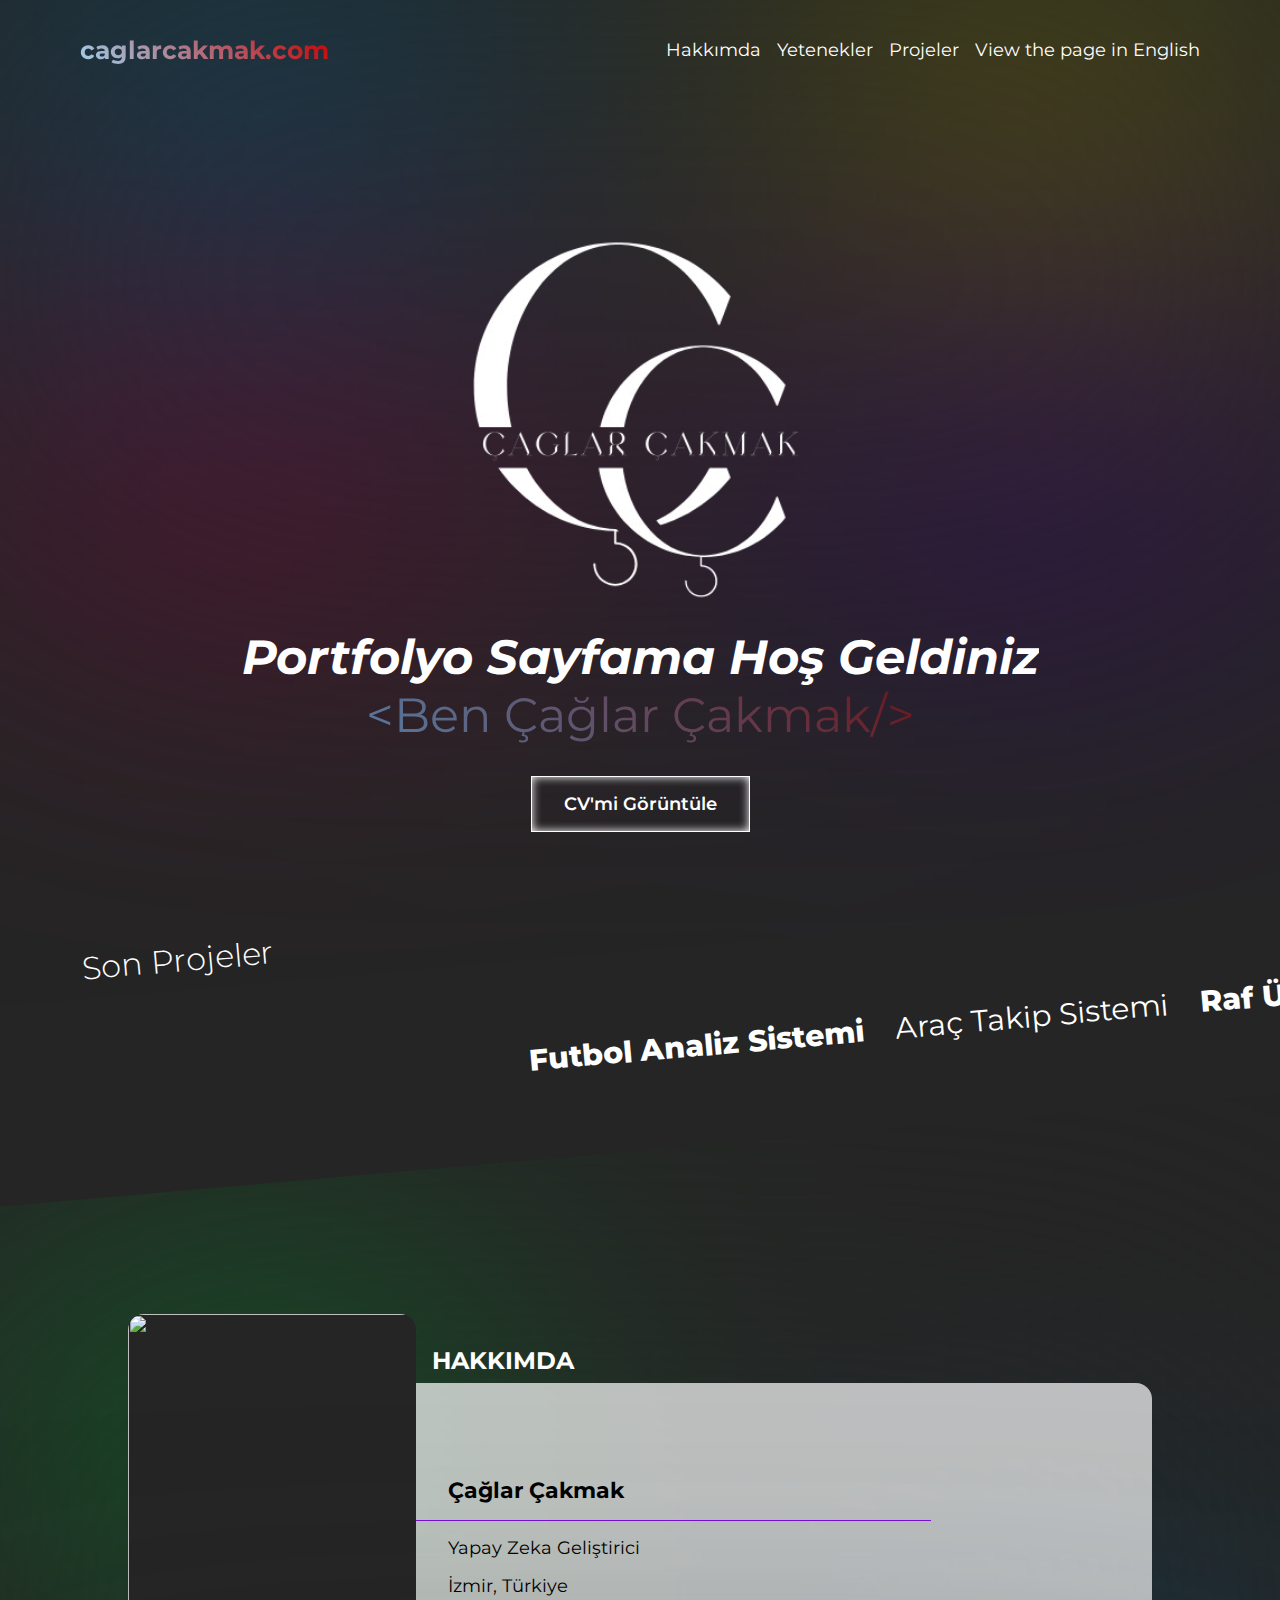
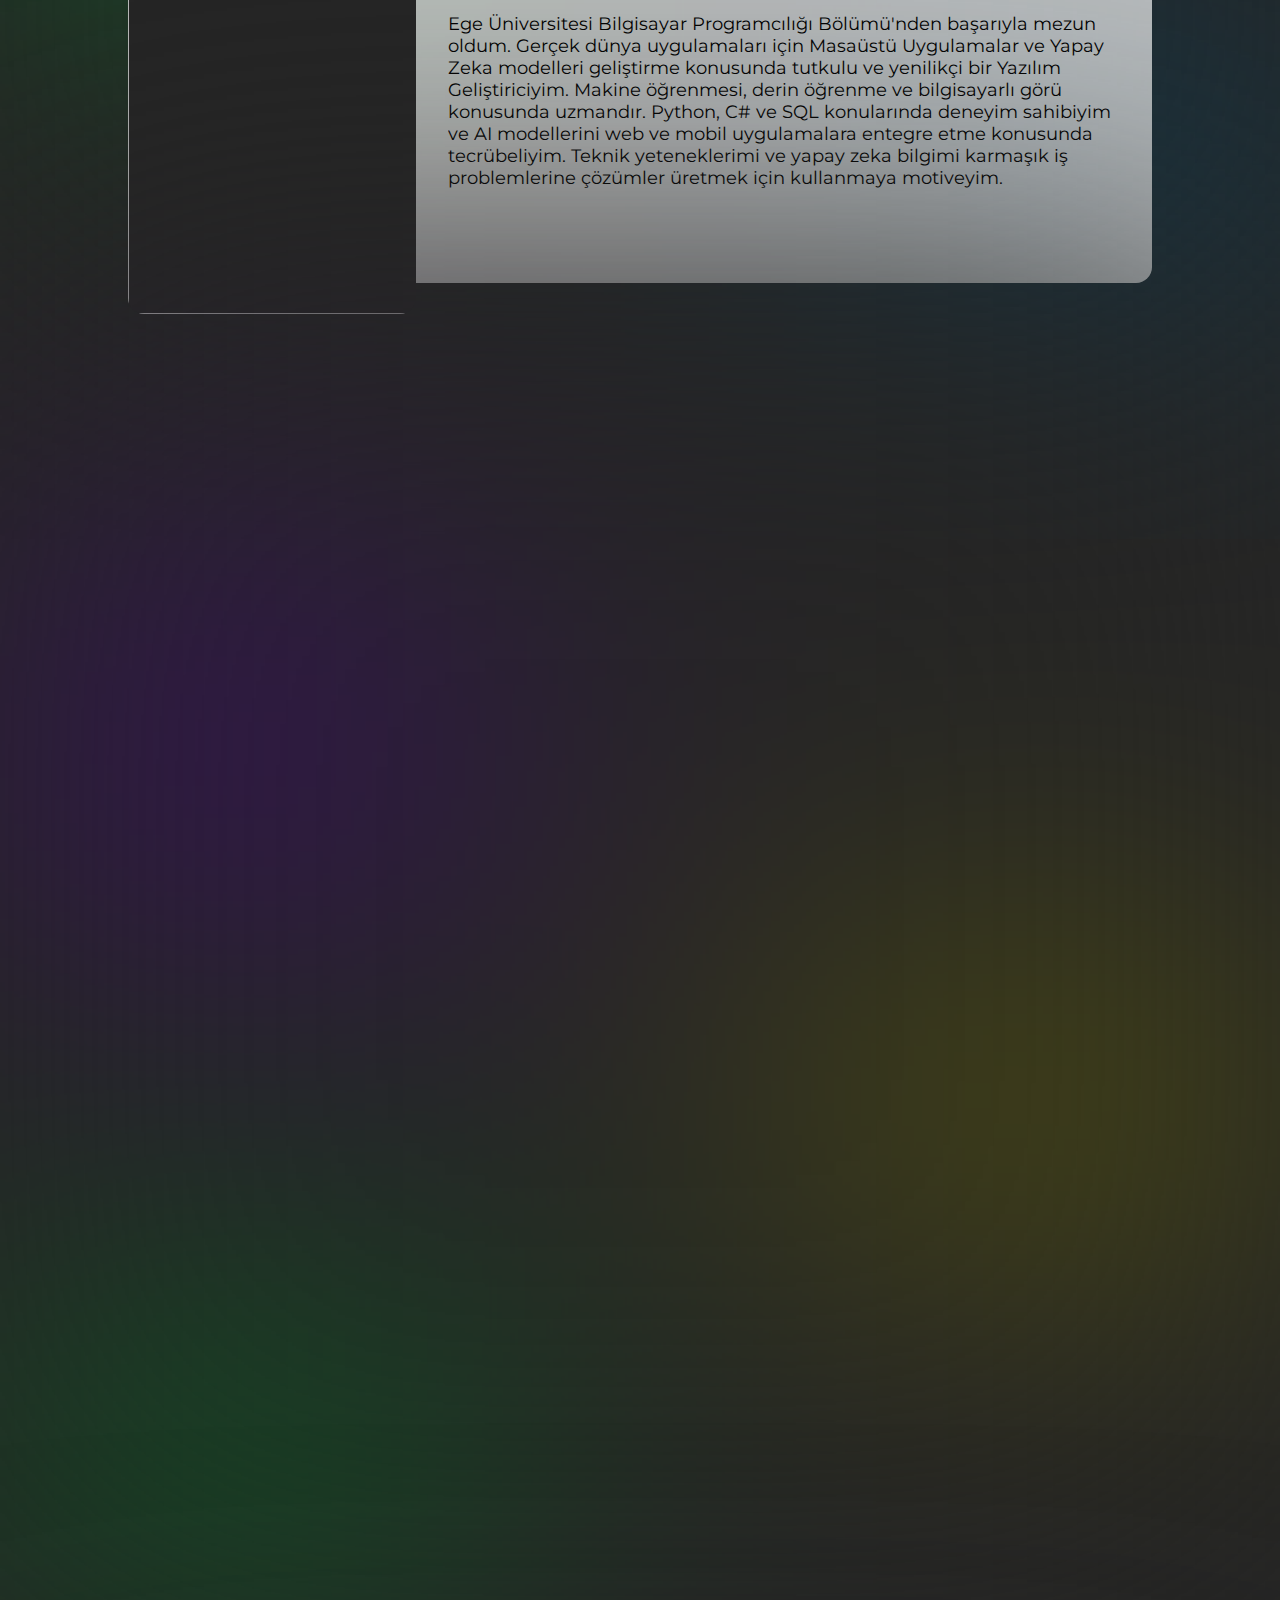
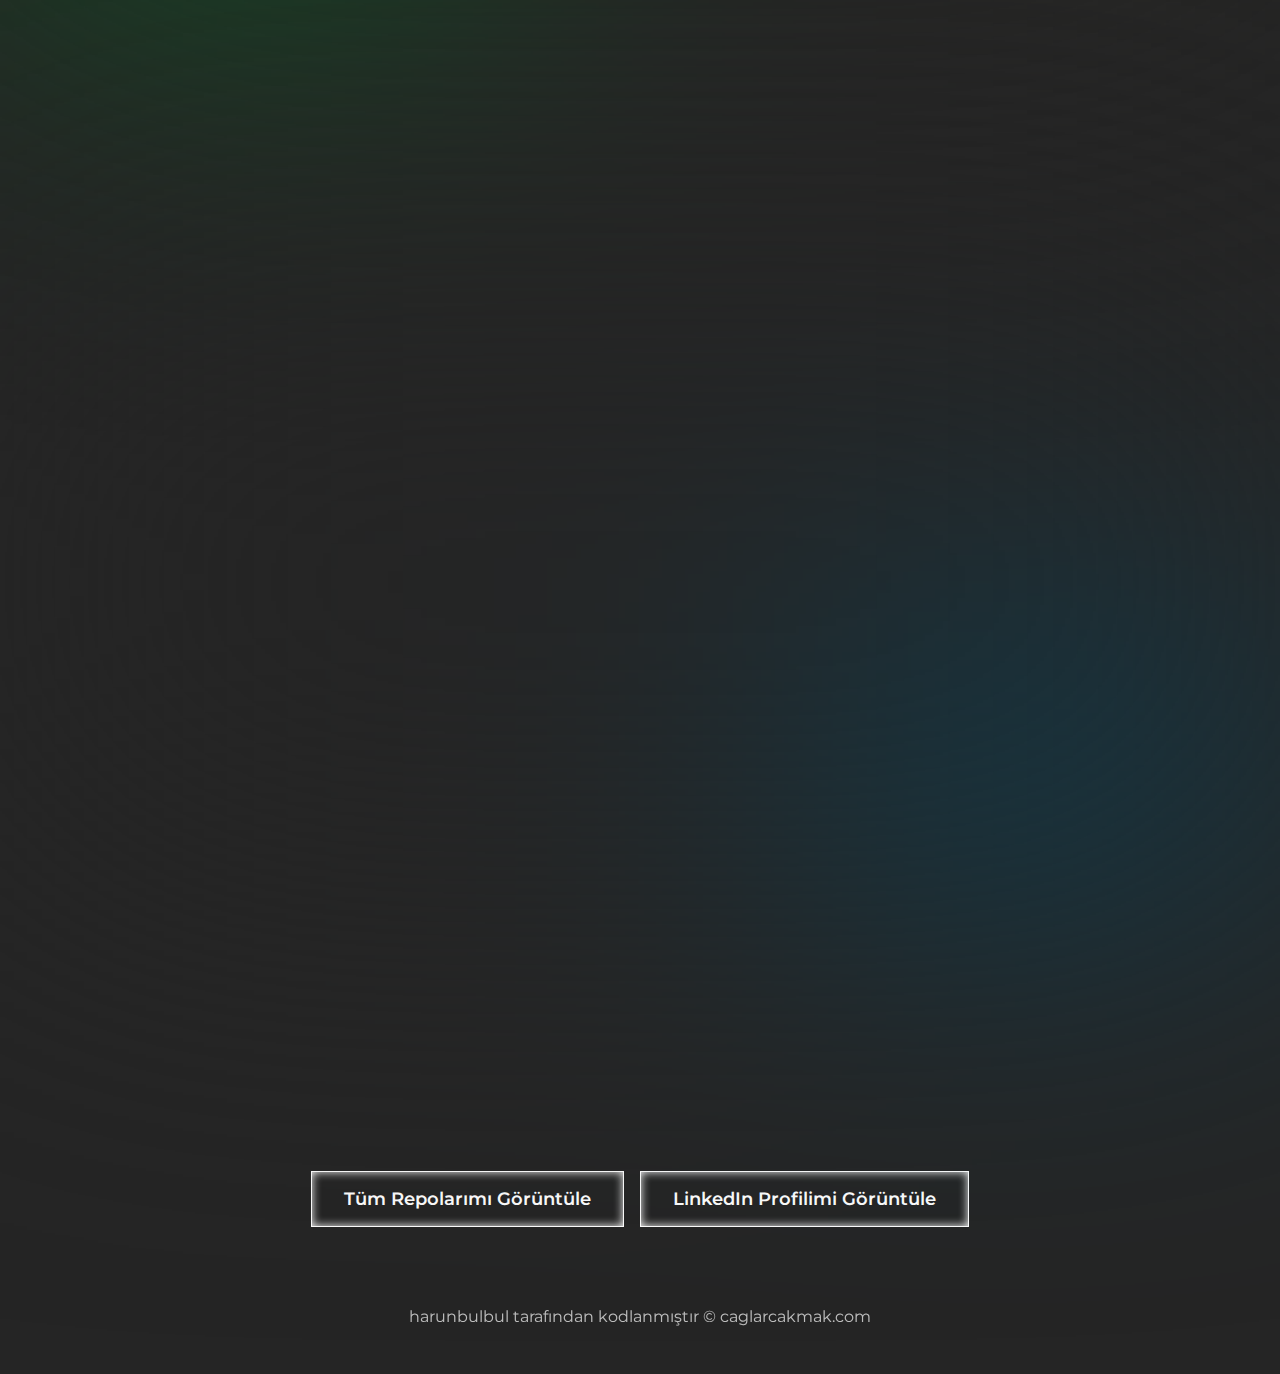
==== indexTR.html @ b1b9711a "pırt" ====
<!DOCTYPE html>
<html lang="tr">

<head>
    <meta charset="UTF-8">
    <meta name="viewport" content="width=device-width, initial-scale=1.0">
    <title>Çağlar Çakmak</title>
    <link rel="stylesheet" href="style1.css">
    <script src="https://kit.fontawesome.com/55d7e7143f.js" crossorigin="anonymous"></script>
    <link rel="shortcut icon" type="image/x-icon" href="img/logom.ico" />
</head>

<body>
    <div class="scrollTop" id="scroll">
        <a href="#"><i class="fa-solid fa-arrow-up"></i></a>
    </div>
    <section class="heroSection">
        <div class="back">
            <span style="background-color: #025778;"></span>
            <span style="background-color: #6f6e00;"></span>
            <span style="background-color: #78033a;"></span>
            <span style="background-color: #38026a;"></span>
        </div>
        <nav>
            <div class="brandContainer">
                <b class="brand">caglarcakmak.com</b>
            </div>
            <ul>
                <li><a href="#about">Hakkımda</a></li>
                <li><a href="#skills">Yetenekler</a></li>
                <li><a href="#projects">Projeler</a></li>
                <li><a href="/index.html">View the page in English</a></li>

            </ul>
        </nav>
        <img src="img/logom.png" style="position: relative; z-index: 4; top: 50px; pointer-events: none; background: none; width: 560px; filter: invert(100%);">
        <div class="brandArea">
            <h1>Portfolyo Sayfama Hoş Geldiniz</h1>
            <p>&#60;Ben Çağlar Çakmak/&#62;</p>
            <button><a href="/img/caglarcakmakCV.pdf" target="_blank">CV'mi Görüntüle</a></button>
        </div>
    </section>
    <h1 class="lastProjects">Son Projeler</h1>
    <div class="projectList">
        <a href="#projects" target="_blank">Futbol Analiz Sistemi</a>
        <a href="#projects" target="_blank">Araç Takip Sistemi</a>
        <a href="https://github.com/Caglarcakmak0/Internship_R-D_project_with_Yolo" target="_blank">Raf Ürün Tespiti</a>
    </div>

    <section class="aboutSection" id="about">
        <div class="aboutBack">
            <span style="background-color: #038128;"></span>
            <span style="background-color: #252525;"></span>
            <span style="background-color: #252525;"></span>
            <span style="background-color: #024f74;"></span>
        </div>
        <div class="aboutArea">
            <img src=img/IMG_5055.png alt="">
            <div class="Column">
                <h2>HAKKIMDA</h2>
                <div class="areaMain">
                    <h2>Çağlar Çakmak</h2>
                    <span></span>
                    <p><i class="fa-solid fa-briefcase"></i> Yapay Zeka Geliştirici</p>
                    <p><i class="fa-solid fa-location-dot"></i> İzmir, Türkiye</p>
                    <p>Ege Üniversitesi Bilgisayar Programcılığı Bölümü'nden başarıyla mezun oldum. Gerçek dünya uygulamaları için Masaüstü Uygulamalar ve Yapay Zeka modelleri geliştirme konusunda tutkulu ve yenilikçi bir Yazılım Geliştiriciyim. Makine öğrenmesi, derin öğrenme ve bilgisayarlı görü konusunda uzmandır. Python, C# ve SQL konularında deneyim sahibiyim ve AI modellerini web ve mobil uygulamalara entegre etme konusunda tecrübeliyim. Teknik yeteneklerimi ve yapay zeka bilgimi karmaşık iş problemlerine çözümler üretmek için kullanmaya motiveyim.</p>
                </div>
            </div>
        </div>
    </section>
    <section class="skills" id="skills">
        <div class="aboutBack">
            <span style="background-color: #252525;"></span>
            <span style="background-color: #252525;"></span>
            <span style="background-color: #42047b;"></span>
            <span style="background-color: #252525;"></span>
            <span style="background-color: #252525;"></span>
            <span style="background-color: #6a6804;"></span>
            <span style="background-color: #036d23;"></span>
        </div>
        <h1 id="skillbg" class="skillbg">SKILLS</h1>
        <div class="skills-container">
            <div class="skillArea" id="skill-3">
                <div class="skill">
                    <img src="img/python.png">
                    <h3>Python</h3>
                </div>

                <div class="skill">
                    <img src="img/tensorflow.png">
                    <h3>Tensorflow</h3>
                </div>

                <div class="skill">
                    <img src="img/pytorch.png">
                    <h3>Pytorch</h3>
                </div>
                <div class="skill">
                    <img src="img/numpy.svg">
                    <h3>Numpy</h3>
                </div>
                <div class="skill">
                    <img src="img/pandas.png">
                    <h3>Pandas</h3>
                </div>
                <div class="skill">
                    <img src="img/opencv.svg">
                    <h3>OpenCV</h3>
                </div>
                <div class="skill">
                    <img src="img/scikitlearn.svg">
                    <h3>Scikit-Learn</h3>
                </div>
            </div>

            <div class="skillArea" id="skill-1">
                <div class="skill">
                    <img src="img/csharp.png">
                    <h3>C#</h3>
                </div>
                <div class="skill">
                    <img src="img/mysql.png">
                    <h3>MySQL</h3>
                </div>
                <div class="skill">
                    <img src="img/mssql.png">
                    <h3>MSSQL</h3>
                </div>
            </div>

            <div class="skillArea" id="skill-3">
                <div class="skill">
                    <img src="img/windows.png">
                    <h3>Windows</h3>
                </div>
                <div class="skill">
                    <img src="img/apple.png">
                    <h3>MacOS</h3>
                </div>
                <div class="skill">
                    <img src="img/net.png">
                    <h3>.NET</h3>
                </div>
            </div>
            <div class="skillArea" id="skill-5">
                <div class="skill">
                    <img src="img/git.png">
                    <h3>Git</h3>
                </div>
                <div class="skill">
                    <img src="img/github.png">
                    <h3>Github</h3>
                </div>
                <div class="skill">
                    <img src="img/docker.png">
                    <h3>Docker</h3>
                </div>
                <div class="skill">
                    <img src="img/vscode.png">
                    <h3>VSCode</h3>
                </div>
                <div class="skill">
                    <img src="img/vs.png">
                    <h3>Visual Studio</h3>
                </div>
                <div class="skill">
                    <img src="img/figma.png">
                    <h3>Figma</h3>
                </div>
                <div class="skill">
                    <img src="img/ps.png">
                    <h3>Photoshop</h3>
                </div>
                <div class="skill">
                    <img src="img/illustrator.png">
                    <h3>Illustrator</h3>
                </div>
            </div>
        </div>
    </section>
    <section class="projects" id="projects">
        <div class="aboutBack">
            <span style="background-color: #252525;"></span>
            <span style="background-color: #252525;"></span>
            <span style="background-color: #252525;"></span>
            <span style="background-color: #024a67;"></span>
        </div>
        <h1 id="woa">Eserlerim</h1>
        <div class="projectCards">
            <div class="projectCard">
                <img src="img/merc.png">
                <div class="content">
                    <div class="contentMain">
                        <h2>Araç Takip Sistemi</h2>
                        <p><i class="fa-solid fa-code"></i> Python, YOLO</p>
                        <p class="contentP">Mercedes-Benz Yetkili Servisi için bir sistem geliştiriyorum. Sistem, 30'dan fazla kamera kullanarak gerçek zamanlı olarak araç plaka ve özelliklerini tespit etmek için tasarlandı. Sistem, görüntü işleme için YOLO algoritmasını, plaka tanıma için CRNN mimarisini ve veri yönetimini kullanacak ve ilgili departmanların hızlı erişim sağlaması için kullanıcı dostu bir arayüz sunacak. Bu sistemin amacı, operasyonel verimliliği arttırmak ve araç takibini optimize etmektir.</p>
                    </div>
                    <a href="#">Yakında...</a>
                </div>
            </div>

            <div class="projectCard">
                <img src="img/pic.png">
                <div class="content">
                    <div class="contentMain">
                        <h2>Futbol Analiz Sistemi</h2>
                        <p><i class="fa-solid fa-code"></i> Python, YOLO, Supervision</p>
                        <p class="contentP">Gerçek zamanlı futbol analiz sistemi geliştiriyorum. YOLO algoritmasını kullanarak nesne tespiti, oyuncu pozisyonlarını izleme, hakem yerleri, top kontrol yüzdeleri, mini radar-kamera hareket tahmini, sıcaklık haritası, oyuncu hızları ve kat edilen mesafeler gibi özellikleri analiz edebiliyorum. Bu sistem, maç sırasında taktik karar verme ve takım strateji optimizasyonunu destekleyen gerçek zamanlı performans metriğini sağlar.</p>
                    </div>
                    <a href="https://github.com/Caglarcakmak0/FootballAnalysis">Yakında...</a>
                </div>
            </div>

            <div class="projectCard">
                <img src="img/yolo.png">
                <div class="content">
                    <div class="contentMain">
                        <h2>YOLO Tabanlı Market Raf Ürün Tespiti, Sınıflandırma ve Otomatik Stok Analizi</h2>
                        <p><i class="fa-solid fa-code"></i> Python, YOLO</p>
                        <p class="contentP">Şirketin Ar-Ge projesinin bir parçası olarak YOLO algoritması kullanarak bir nesne tanıma modeli geliştirildi ve %87 doğruluk oranı elde edildi. Bu proje, nesne tespiti konusunda uzmanlığımı önemli ölçüde arttırdı ve ekip çalışması ve proje yönetimi konusunda değerli deneyim kazandım.</p>
                    </div>
                    <a href="https://github.com/Caglarcakmak0/Internship_R-D_project_with_Yolo">Github'da Projeyi Görüntüle</a>
                </div>
            </div>

            <div class="projectCard">
                <img src="img/ev.png">
                <div class="content">
                    <div class="contentMain">
                        <h2>Yapay Zeka Destekli Gayrimenkul Veri Analizi ve Fiyat Tahmin Sistemi</h2>
                        <p><i class="fa-solid fa-code"></i> Python</p>
                        <p class="contentP">Hindistan, Bangalore'daki gayrimenkul fiyatlarını tahmin etmek için %97 doğruluk oranına sahip bir makine öğrenmesi modeli oluşturdum. Model, veri önişleme için NumPy, Scikit-Learn ve Pandas kullanılarak geliştirildi ve hiperparametre ayarlaması için GridSearchCV kullanıldı, daha sonra Flask tabanlı bir web uygulaması olarak yayınlandı.</p>
                    </div>
                    <a href="https://github.com/Caglarcakmak0/Real-Estate-Price-Prediction-Website">Github'da Projeyi Görüntüle</a>
                </div>
            </div>

            <div class="projectCard">
                <img src="img/bankchurn.png">
                <div class="content">
                    <div class="contentMain">
                        <h2>Yapay Sinir Ağları ile Banka Müşteri Terk Tahmini</h2>
                        <p><i class="fa-solid fa-code"></i> Python</p>
                        <p><i class="fa-solid fa-database"></i> MySQL</p>
                        <p class="contentP">Bankalar için %96 doğruluk oranına sahip bir Yapay Sinir Ağı (ANN) modeli geliştirdim. Bu model, çeşitli müşteri parametrelerini analiz ederek müşteri bağlama stratejilerini iyileştirmek için kullanılıyor ve Keşfedici Veri Analizi (EDA) ve veri önişleme teknikleri uygulanıyor.</p>
                    </div>
                    <a href="https://github.com/Caglarcakmak0/Bank-Churn-Prediction-DEEPLEARN-NG">Github'da Projeyi Görüntüle</a>
                </div>
            </div>

            <div class="projectCard">
                <img src="img/bikti.png">
                <div class="content">
                    <div class="contentMain">
                        <h2>Bitki Hastalık Tespiti Uygulaması</h2>
                        <p><i class="fa-solid fa-code"></i> React</p>
                        <p class="contentP">Derin Öğrenme ve React Native kullanarak domates bitkisi yapraklarından hastalık tespiti yapabilen bir uygulama geliştirmeyi amaçlamaktadır. Uygulama, tarım sektöründe hastalık teşhisini hızlandırmayı ve çiftçilerin verimliliğini arttırmayı hedeflemektedir. TensorFlow ile geliştirilen model, Konvolüyonel Sinir Ağı (CNN) mimarisini kullanmaktadır.</p>
                    </div>
                    <a href="https://github.com/Caglarcakmak0/Bitki_hastalik_teshisi/tree/main">Github'da Projeyi Görüntüle</a>
                </div>
            </div>
        </div>

        <div class="flexArea">
            <button><a href="https://github.com/Caglarcakmak0?tab=repositories" target="_blank">Tüm Repolarımı Görüntüle</a></button>
            <button><a href="https://www.linkedin.com/in/caglarcakmak0/" target="_blank">LinkedIn Profilimi Görüntüle</a></button>
        </div>
    </section>
    <footer>
        harunbulbul tarafından kodlanmıştır © caglarcakmak.com
    </footer>
</body>

<script>
    const fotoAlan = document.querySelector('.projectList');
    const imgler = fotoAlan.querySelectorAll('a');
    const skillbg = document.getElementById("skillbg");
    const skillsContainer = document.querySelector('.skills-container');
    const skills = document.querySelectorAll('.skillArea');
    const cards = document.querySelectorAll('.projectCard');
    const woa = document.getElementById("woa");
    let windowHeight = window.innerHeight;
    let windowWidth = window.innerWidth;
    skillbg.style.fontSize = windowWidth / 4 + "px"
    window.onresize = () => {
        windowHeight = window.innerHeight;
        windowWidth = window.innerWidth;
        skillbg.style.fontSize = windowWidth / 4 + "px"
    }
    let i = 0
    imgler.forEach(img => {
        if (i % 2 == 0) {
            img.style.fontWeight = 800
        }
        i++;
    })
    window.onscroll = () => {
        skills.forEach((skill, index) => {
            const rect = skill.getBoundingClientRect();
            const triggerPoint = rect.top;
            if (triggerPoint < windowHeight - 200) { skill.classList.add('enter-from-right'); }
            else { skill.classList.remove('enter-from-right'); }
        });
        cards.forEach((card, index) => {
            const rect = card.getBoundingClientRect();
            const triggerPoint = rect.top;
            if (triggerPoint < windowHeight - 200) {
                card.style.opacity = 1;
                card.style.scale = 1;
                card.style.rotate = "0deg";
            }
            else {
                card.style.opacity = 0;
                card.style.scale = 0;
                card.style.rotate = "-45deg";
            }
        });
        const rect = woa.getBoundingClientRect();
        const triggerPoint = rect.top;
        if (triggerPoint < windowHeight - 200) {woa.style.opacity = 1;}
        else {woa.style.opacity = 0;}

        const kaydirmaMiktari = window.pageYOffset;
        if (kaydirmaMiktari > windowHeight * 2 - 300 && kaydirmaMiktari < windowHeight * 2 + skillsContainer.offsetHeight - 300) { skillbg.style.opacity = 1; }
        else { skillbg.style.opacity = 0; }

        if (kaydirmaMiktari > windowHeight) {
            document.getElementById("scroll").style.opacity = 1;
        } else {
            document.getElementById("scroll").style.opacity = 0;
        }

        imgler.forEach(img => {
            if (kaydirmaMiktari > 0) {
                if(windowWidth>1400){
                    skillbg.style.transform = `translateY(${kaydirmaMiktari}px)`;
                }else{
                    skillbg.style.transform = `translateY(${kaydirmaMiktari*1.1}px)`;
                }
                img.style.right = `${kaydirmaMiktari * 0.05}%`;
            }
            else { img.style.right = '0'; }
        });
    };
</script>

</html>
---- style1.css ----
@import url('https://fonts.googleapis.com/css2?family=Montserrat:ital,wght@0,100..900;1,100..900&family=Playwrite+CU:wght@100..400&display=swap');

*{
    font-family: 'Montserrat';
    margin: 0;
    padding: 0;
    background-color: #252525;
    user-select: none;
    scroll-behavior: smooth;
    overflow-x: hidden;
}

body{
    overflow-x: hidden;
}

::-webkit-scrollbar {
    width: 5px;
  }
  
  /* Track */
  ::-webkit-scrollbar-track {
    background: #353535;
  }
  
  /* Handle */
  ::-webkit-scrollbar-thumb {
    background: #6f2cf5;
    cursor: pointer;
    border-radius: 5px;
  }

.back{
    width: 100%;
    display: grid;
    grid-template-columns: 1fr 1fr;
    gap: 10rem 20rem;
    filter: blur(200px);
    position: absolute;
    top: 0;
    z-index: 2;
}

.back span{
    width: 100%;
    height: 200px;
}

.heroSection{
    width: 100dvw;
    height: 100dvh;
    display: flex;
    flex-direction: column;
    justify-content: center;
    align-items: center;
}

.brandArea{
    position: relative;
    z-index: 3;
    text-align: center;
    background: none;
}

.brandArea h1 {
    font-size: 48px;
    color: white;
    background: none;
    font-style: italic; /* Yazıyı italik yapar */
}


.brandArea p{
    font-size: 48px;
    background: none;
    background: -webkit-linear-gradient(225deg, #6e0303, #548eba);
    -webkit-background-clip: text;
    -webkit-text-fill-color: transparent;
}



/* Genel ayarlar - HTML ve Body */
html, body {
    margin: 0;
    padding: 0;
    overflow-x: hidden; /* Yatay kaydırmayı engellemek için */
}

/* Brand Container */
.brandContainer {
    display: inline-flex; /* Elemanları yan yana hizalar */
    align-items: center; /* Elemanları dikey olarak ortalar */
    background: none; /* Arka plan rengini kaldırır */
    padding: 0; /* İstenmeyen iç dolgu varsa sıfırlanır */
    margin: 0; /* Container'dan kaynaklanan olası marginler sıfırlandı */
    gap: 0; /* Aradaki boşlukları manuel olarak kontrol etmek için sıfırlandı */
}

/* Markanın Stil Düzenlemesi */
.brand {
    margin: 0; /* Markadan kaynaklanan olası boşlukları sıfırlar */
    font-size: 24px;
    color: #790ddd;
    background: none; /* Arka plan rengini kaldırır */
    vertical-align: middle; /* Dikey olarak ortalamak için */
}

/* İkon Linkler */
.icon-link {
    margin-left: 0.4rem; /* İkonların yazıya olan mesafesini ayarlar */
    text-decoration: none; /* Alt çizgiyi kaldırır */
    background: none; /* İkonların arka plan rengini kaldırır */
}

/* İkon Görseller */
.icon-image {
    width: 20px; /* İkon genişliği küçültüldü */
    height: 20px; /* İkon yüksekliği küçültüldü */
    max-width: 100%; /* Görsellerin konteyneri aşmasını önler */
    vertical-align: middle; /* Yazıya hizalanması için */
    transition: transform 0.3s ease; /* Üzerine gelindiğinde dönüşüm efekti */
}






.brandArea button{
    outline: none;
    padding: 1rem 2rem;
    color: white;
    font-size: 18px;
    font-weight: 600;
    margin-top: 2rem;
    border: 1px solid white;
    background: none;
    box-shadow: inset 0px 0px 10px white;
    cursor: pointer;
    transition: all ease .3s;
}

.brandArea button:hover{
    padding: 1rem 4rem;
    border-radius: 3rem;
    box-shadow: inset 0px 0px 20px white, 0px 0px 10px white;
}

.brandArea button a{
    background: none;
    color: white;
    text-decoration: none;
}

nav{
    width: calc(100% - 10rem);
    height: 100px;
    display: flex;
    justify-content: space-between;
    padding: 0 5rem;
    position: absolute;
    top:0;
    align-items: center;
    z-index: 3;
    background: none;
}

nav .brand{
    background: none;
    background: -webkit-linear-gradient(225deg,  #c70303,hwb(202 62% 7%));
    -webkit-background-clip: text;
    -webkit-text-fill-color: transparent;
    font-size: 25px;
}

nav ul{
    display: flex;
    gap: 1rem;
    list-style: none;
    background: none;
}

nav ul li{
    background: none;
}

nav ul li a{
    text-decoration: none;
    color: white;
    font-size: 18px;
    background: none;
}

.projectList{
    position: absolute;
    z-index: 3;
    height: 200px;
    width: 120%;
    rotate: -5deg;
    display: flex;
    gap: 2rem;
    align-items: center;
    justify-content: flex-end;
    transform: translateX(-5rem);
    overflow: hidden;
}

.projectList a{
    color: white;
    font-size: 30px;
    position: relative;
    transition: ease .3s;
    text-decoration: none;
    right: 0;
}

.lastProjects{
    color: white;
    font-weight: 300;
    rotate: -5deg;
    position: relative;
    z-index: 4;
    transform: translateX(5rem);
    background: none;
}

.aboutSection{
    width: 100%;
    transform: translateY(150px);
    height: calc(100dvh + 150px);
    display: flex;
    align-items: center;
    justify-content: center;
}

.aboutBack{
    width: 100%;
    display: grid;
    grid-template-columns: 1fr 1fr;
    gap: 10rem 20rem;
    filter: blur(200px);
    position: absolute;
    z-index: 2;
}

.aboutBack span{
    width: 100%;
    height: 200px;
}

.aboutArea{
    display: flex;
    align-items: center;
    justify-content: center;
    width: 80%;
    position: relative;
    background:none;
    z-index: 3;
}

.aboutArea img{
    width: 400px;
    height: 600px;
    object-fit: cover;
    border-radius: 1rem;
}

.aboutArea .areaMain{
    width: 100%;
    height: 500px;
    background-color: rgba(255,255,255,.7);
    border-radius: 0 1rem 1rem 0;
    display: flex;
    flex-direction: column;
    justify-content: center;
}

.aboutArea .areaMain h2{
    background: none;
    margin-left: 2rem;
    margin-bottom: 1rem;
    font-size: 22px;
    color: black
}

.aboutArea .areaMain span{
    width: 70%;
    height: 1px;
    background-color: #790ddd;
    display: block;
}

.aboutArea .areaMain p{
    margin-top: 1rem;
    margin-left: 2rem;
    background: none;
    font-size: 18px;
    padding-right: 2rem;
}

.aboutArea .areaMain p i{
    background: none;
    width: 20px;
}

.skills{
    width: 100%;
    min-height: 100dvh;
    display: flex;
    justify-content: center;
    align-items: center;
    overflow-y: hidden;
    padding-bottom: 5rem;
}

.Column{
    display: flex;
    flex-direction: column;
    background: none;
    width: 100%;
}

.Column h2{
    background: none;
    margin-left: 1rem;
    color: white;
    margin-bottom: .5rem;
}

.skillbg{
    position: absolute;
    top: 0;
    opacity: 0;
    transition: all ease .5s;
    background: none;
    color: white;
}

.skills-container {
    position: relative;
    display: flex;
    flex-direction: column;
    align-items: center;
    justify-content: center;
    overflow: hidden;
    z-index: 5;
    
    width: 100%;
    background: none;
    gap: 2rem;
  }
  
  .skillArea {
    position: relative;
    transition: transform 0.8s ease-out;
    width: 80%;
    transform: translateX(-150%);
    display: grid;
    grid-template-columns: 1fr 1fr 1fr 1fr 1fr 1fr 1fr;
    gap: 2rem;
    background-color: rgba(37, 37, 37, .6);
    padding: 1rem;
    border-radius: 1rem;
}

.skill{
    width: 100%;
    display: flex;
    flex-direction: column;
    gap: 1rem;
    background: none;
}

.skill img{
    width: 100%;
    aspect-ratio: 1/1;
    object-fit: contain;
    background: none;
    border-radius: .5rem;
}

.skill h3{
    color: white;
    text-align: center;
    background: none;
}

.projects{
    width: 100%;
    min-height: 100dvh;
    display: flex;
    flex-direction: column;
    justify-content: center;
    align-items: center;
    margin-bottom: 5rem;
}

.enter-from-right {
    transform: none;
}

.projects h1{
    color: white;
    position: relative;
    z-index: 4;
    text-align: center;
    font-size: 48px;
    background: none;
    opacity: 0;
    transition: ease .3s;
}

.projectCards{
    width: 80%;
    display: grid;
    grid-template-columns: 1fr 1fr 1fr;
    z-index: 5;
    background: none;
    gap: 3rem;
    margin-top: 3rem;
}

.projectCard {
    background-color: #303030;
    width: 100%;
    display: flex;
    flex-direction: column;
    gap: 1rem;
    border-radius: 1rem;
    height: 500px;
    scale: 0;
    rotate: -180deg;
    opacity: 0;
    transition: all 0.5s ease;
}



.projectCard img{
    width: 100%;
    aspect-ratio: 16/9;
    object-fit: cover;
    border-radius: 1rem 1rem 0 0;
    border-bottom: 2px solid #790ddd;
}
.contentP{
    font-size: 1.5vh;
}

.projectCard .content{
    height: 100%;
    display: flex;
    flex-direction: column;
    justify-content: space-between;
    background: none;
}

.projectCard .content .contentMain{
    display: flex;
    flex-direction: column;
    gap: 1rem;
    background: none;
}

.projectCard .content .contentMain h2{
    color: white;
    background: none;
    margin-left: 1rem;
}

.projectCard .content .contentMain span{
    width: 100%;
    height: 1px;
    background-color: #790ddd;
    display: block;
}

.projectCard .content .contentMain p{
    background: none;
    color: white;
    margin-left: 1rem;
    margin-right: 1rem;
}

.projectCard .content .contentMain p i{
    width: 30px;
    background: none;
}

.projectCard .content a{
    background: none;
    margin-left: 1rem;
    margin-bottom: 1rem;
    text-decoration: none;
    color: #0692c9;
}

.projectCard:hover{
    scale: 1.1;
}

.flexArea{
    width: 100%;
    display: flex;
    gap: 1rem;
    justify-content: center;
    align-items: center;
    margin-top: 3rem;
}

.flexArea button{
    outline: none;
    padding: 1rem 2rem;
    color: white;
    font-size: 18px;
    font-weight: 600;
    margin-top: 2rem;
    border: 1px solid white;
    background: none;
    box-shadow: inset 0px 0px 10px white;
    cursor: pointer;
    transition: all ease .3s;
}

.flexArea button:hover{
    padding: 1rem 4rem;
    border-radius: 3rem;
    box-shadow: inset 0px 0px 20px white, 0px 0px 10px white;
}

.flexArea button a{
    background: none;
    color: white;
    text-decoration: none;
}

footer{
    width: 100%;
    text-align: center;
    margin-bottom: 3rem;
    color: white;
    opacity: .7;
}

.scrollTop{
    width: 50px;
    height: 50px;
    border-radius: 50%;
    background-color: #303030;
    display: flex;
    justify-content: center;
    align-items: center;
    opacity: 0;
    position: fixed;
    right: 1rem;
    bottom: 1rem;
    z-index: 10;
    transition: ease .3s;
}

.scrollTop a{
    text-decoration: none;
    color: white;
    background: none;
    font-size: 25px;
}

.scrollTop a i{
    background: none;
}

@media (max-width: 1100px) {
    .brandArea h1, .brandArea p{
        font-size: 36px;
    }
    .brandArea button, .flexArea button{
        font-size: 12px;
    }
    .projectList a{
        font-size: 20px;
    }
    .aboutArea{
        flex-direction: column;
    }
    .aboutArea img{
        width: 150px;
        height: 150px;
        border-radius: 50%;
        transform: translateY(50%);
    }
    .aboutArea .Column h2{
        display: none;
    }
    .aboutArea .Column .areaMain{
        border-radius: 1rem;
        align-items: center;
        height: auto;
        padding-top: calc(75px + 1rem);
        padding-bottom: 1rem;
    }
    .aboutArea .Column .areaMain h2{
        display: block;
    }
    .aboutArea .Column .areaMain p{
        font-size: 16px;
    }
    .skillArea{
        grid-template-columns: 1fr 1fr 1fr 1fr 1fr;
    }
    .projectCards{
        grid-template-columns: 1fr 1fr;
        gap: 3rem 4rem;
    }
    .projectCard .content .contentMain p{
        font-size: 18px;
    }
}

@media (max-width: 800px) {
    .brandArea h1, .brandArea p{
        font-size: 28px;
    }
    .projectList a{
        font-size: 14px;
    }
    .projectList{
        height: 100px;
    }
    .skillArea{
        grid-template-columns: 1fr 1fr 1fr 1fr;
    }
    .projectCards{
        grid-template-columns: 1fr;
        gap: 3rem;
    }
    .projectCard{
        height: 600px;
    }
    nav .brand{
        font-size: 18px;
    }
    nav ul li a{
        font-size: 12px;
    }
    .lastProjects{
        font-size: 15px;
    }
}

@media (max-width: 550px) {
    nav .brand{
        display: none;
    }
    nav{
        justify-content: center;
    }
    .brandArea h1, .brandArea p{
        font-size: 20px;
    }
    .brandArea button, .flexArea button{
        font-size: 9px;
    }
    .projectList a{
        font-size: 10px;
    }
    .skillArea{
        grid-template-columns: 1fr 1fr 1fr;
    }
    .projectCards{
        grid-template-columns: 1fr;
        gap: 3rem;
    }
    .projectCard{
        height: 500px;
    }
}
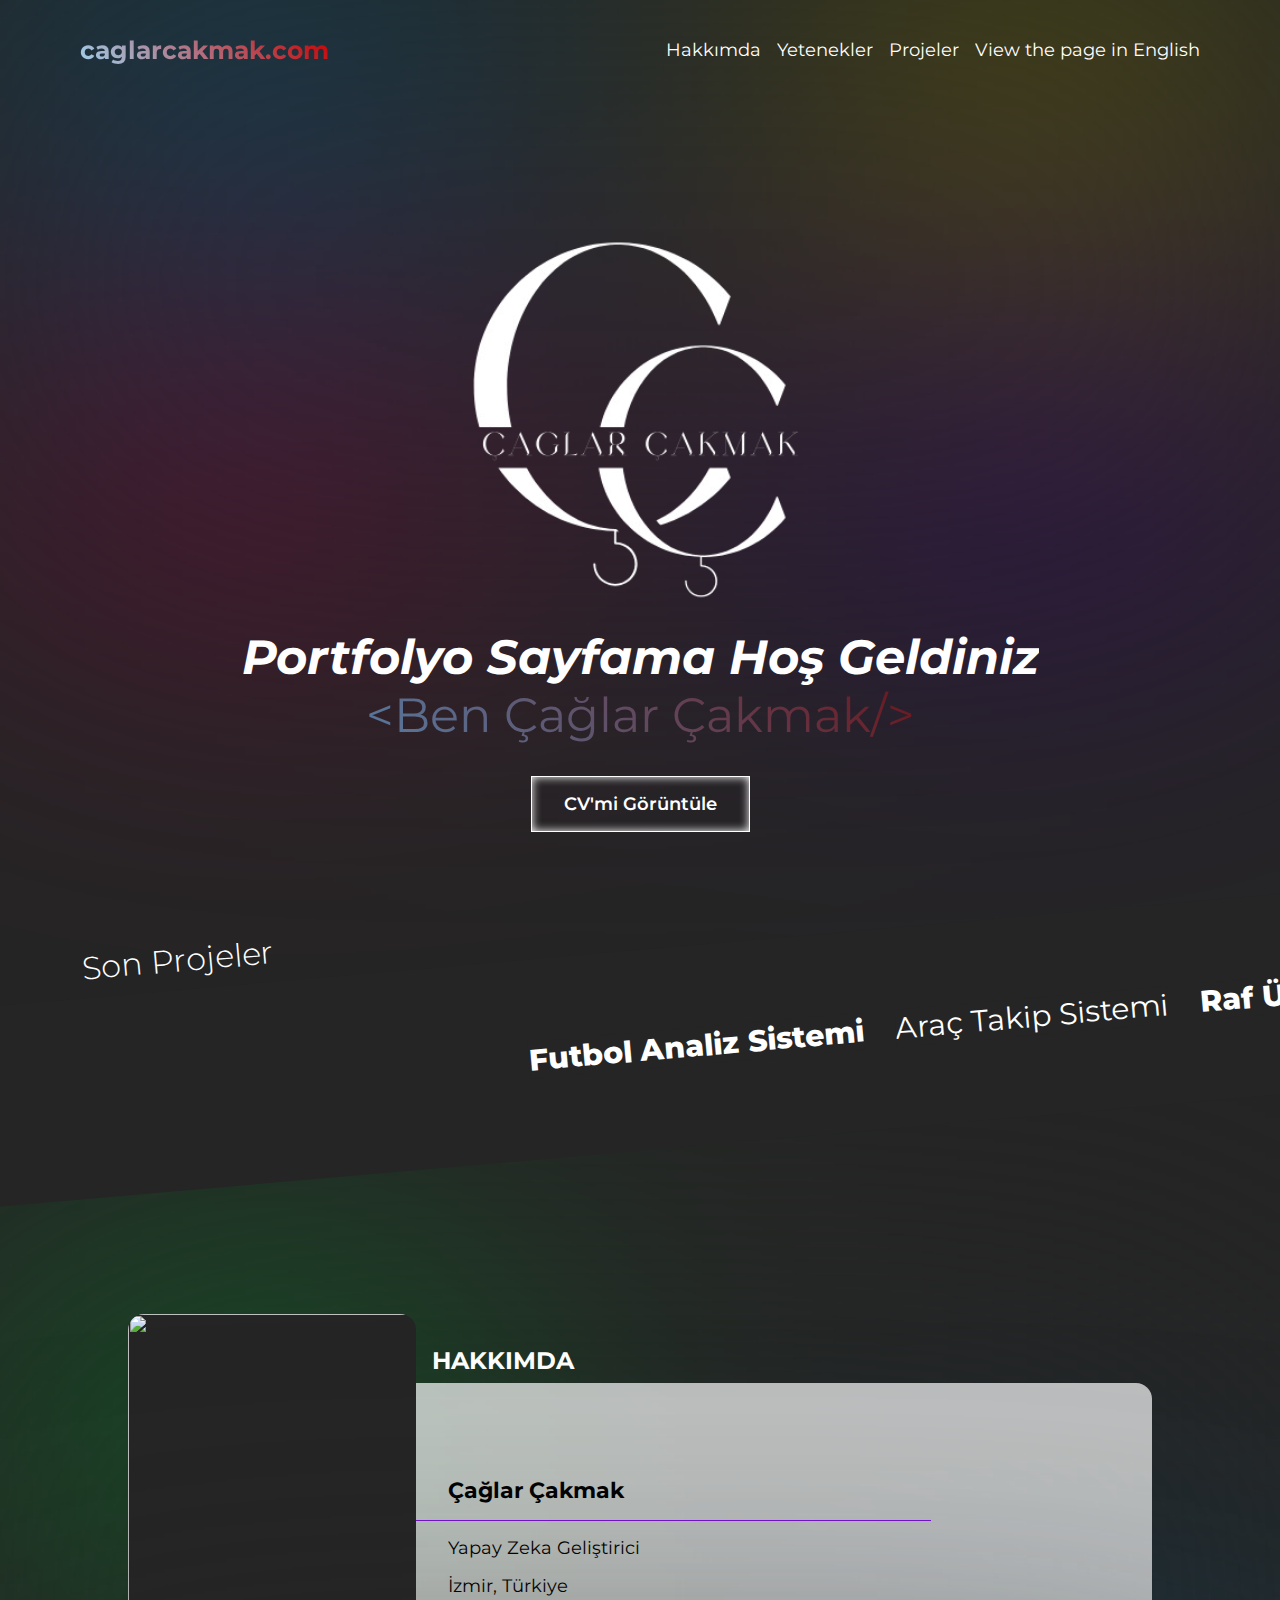
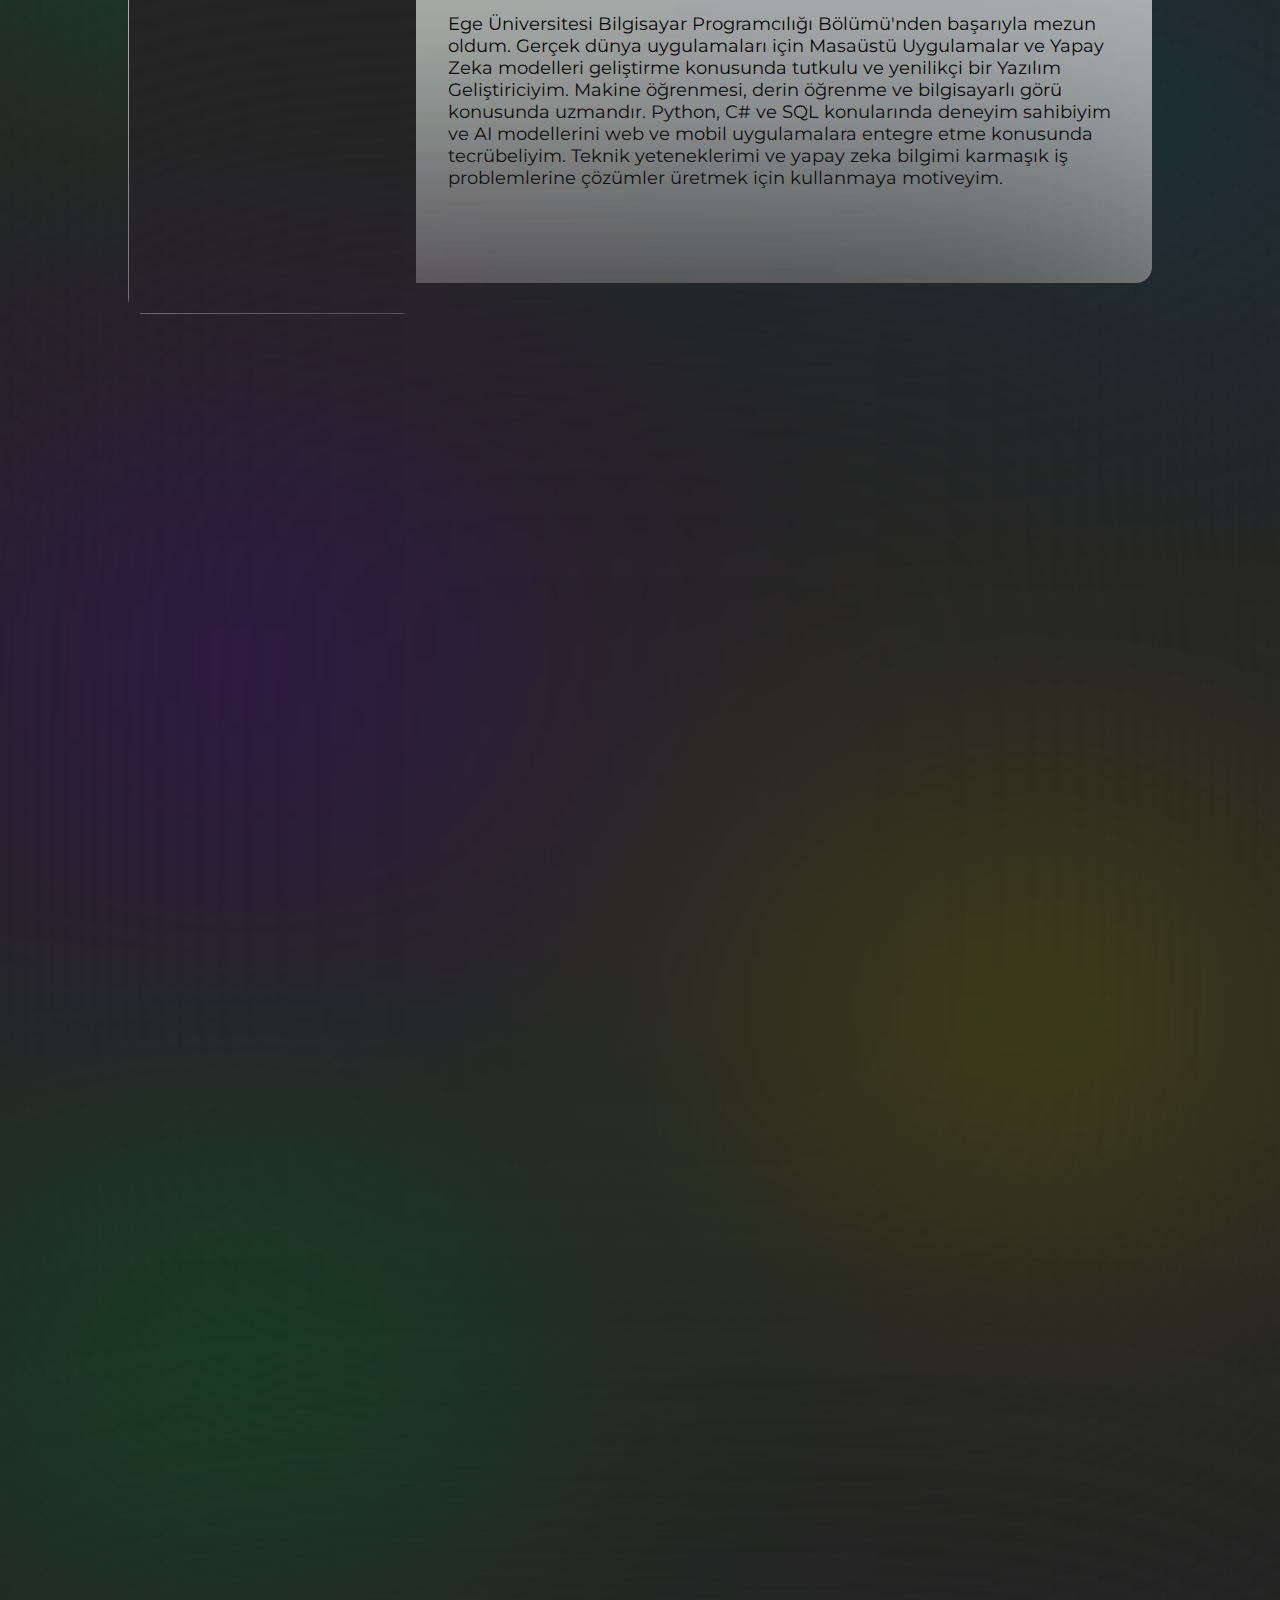
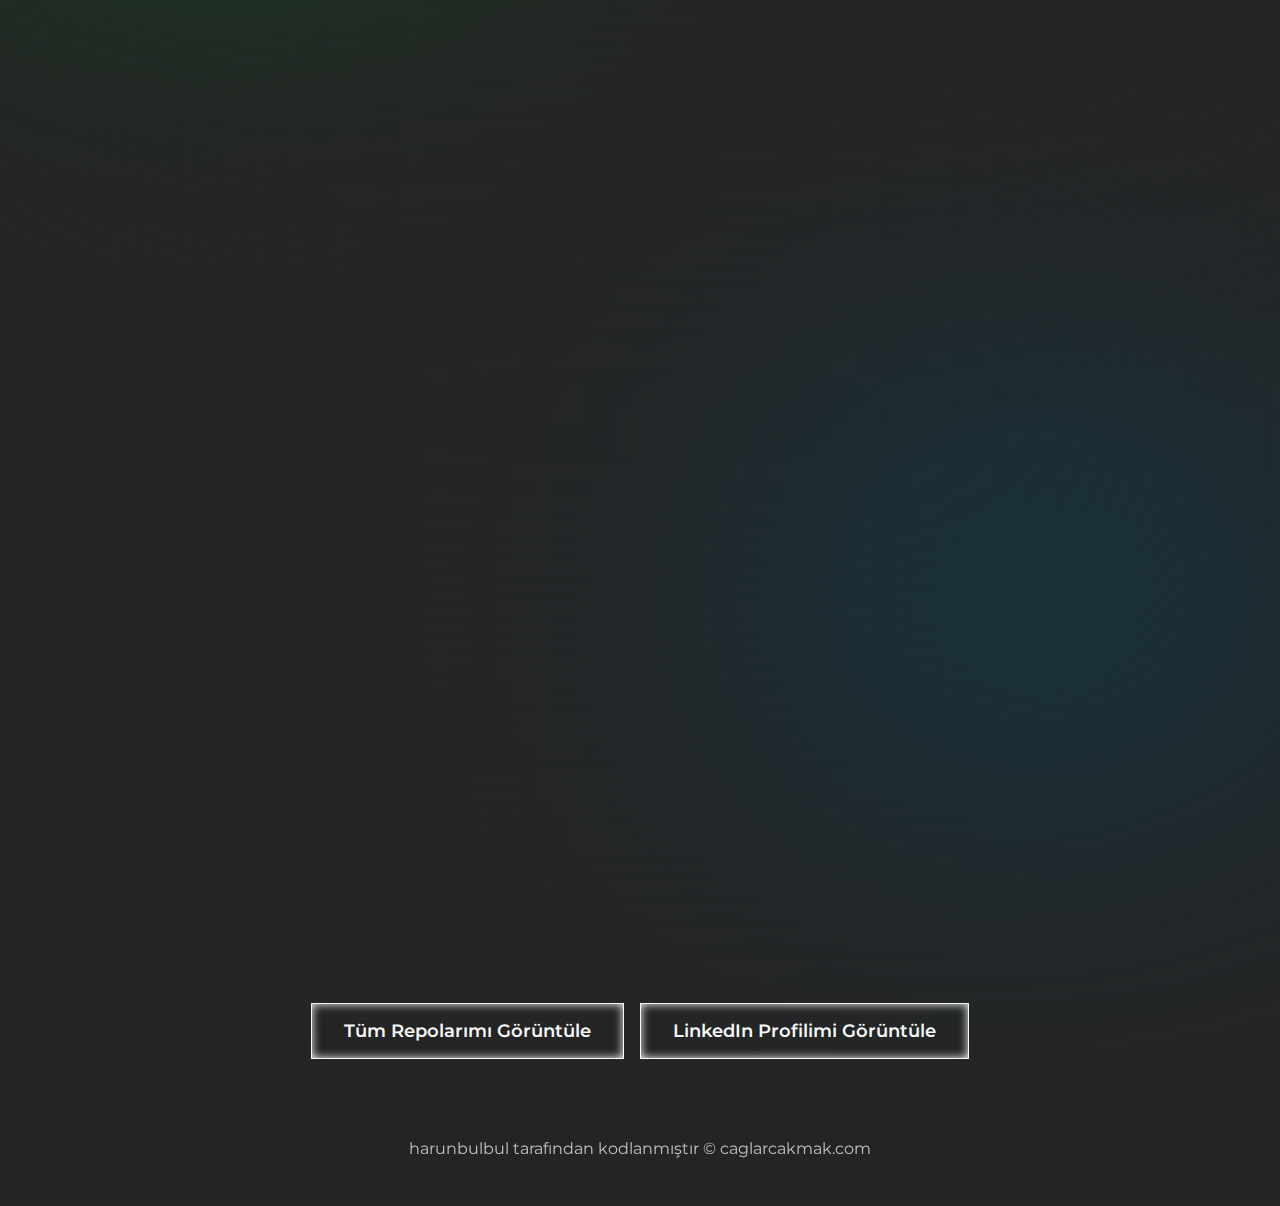
==== commit a7946a0d: "init" ====
--- a/indexTR.html
+++ b/indexTR.html
@@ -163,10 +163,7 @@
                     <img src="img/vs.png">
                     <h3>Visual Studio</h3>
                 </div>
-                <div class="skill">
-                    <img src="img/figma.png">
-                    <h3>Figma</h3>
-                </div>
+                
                 <div class="skill">
                     <img src="img/ps.png">
                     <h3>Photoshop</h3>
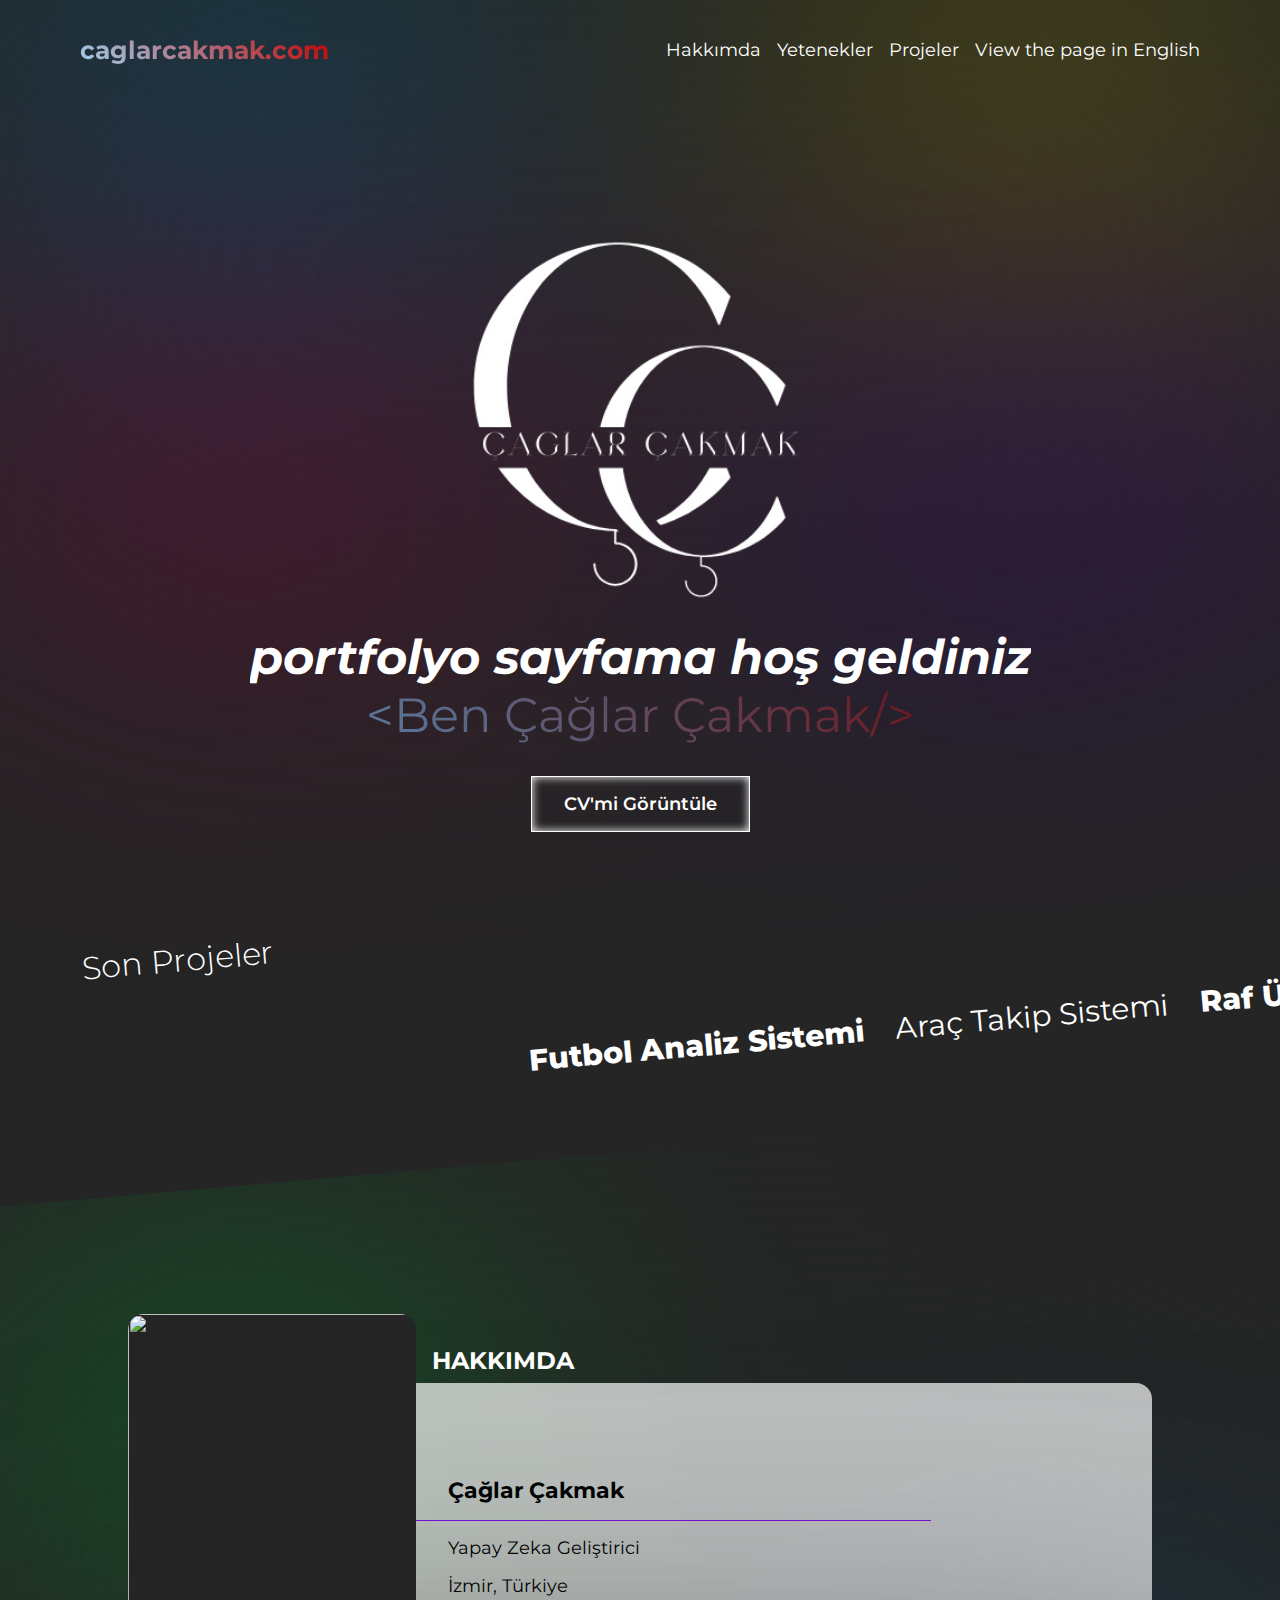
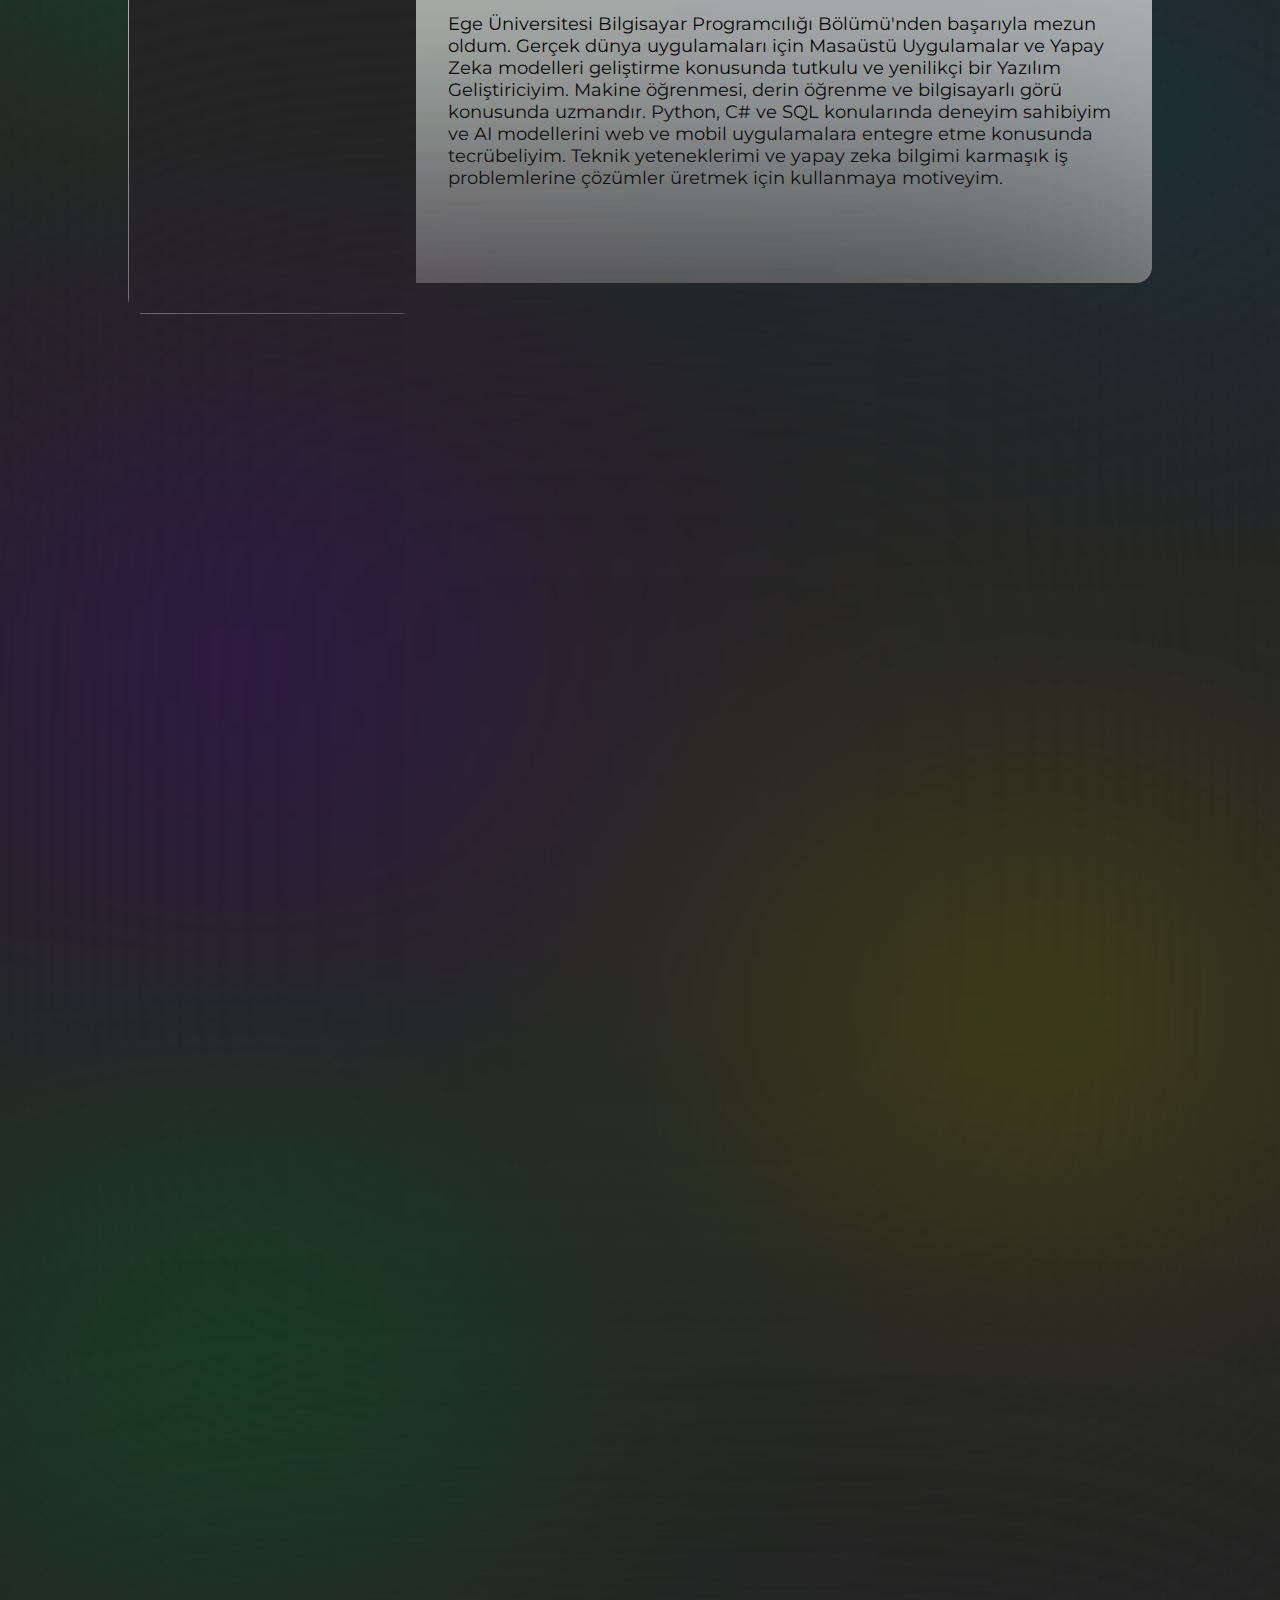
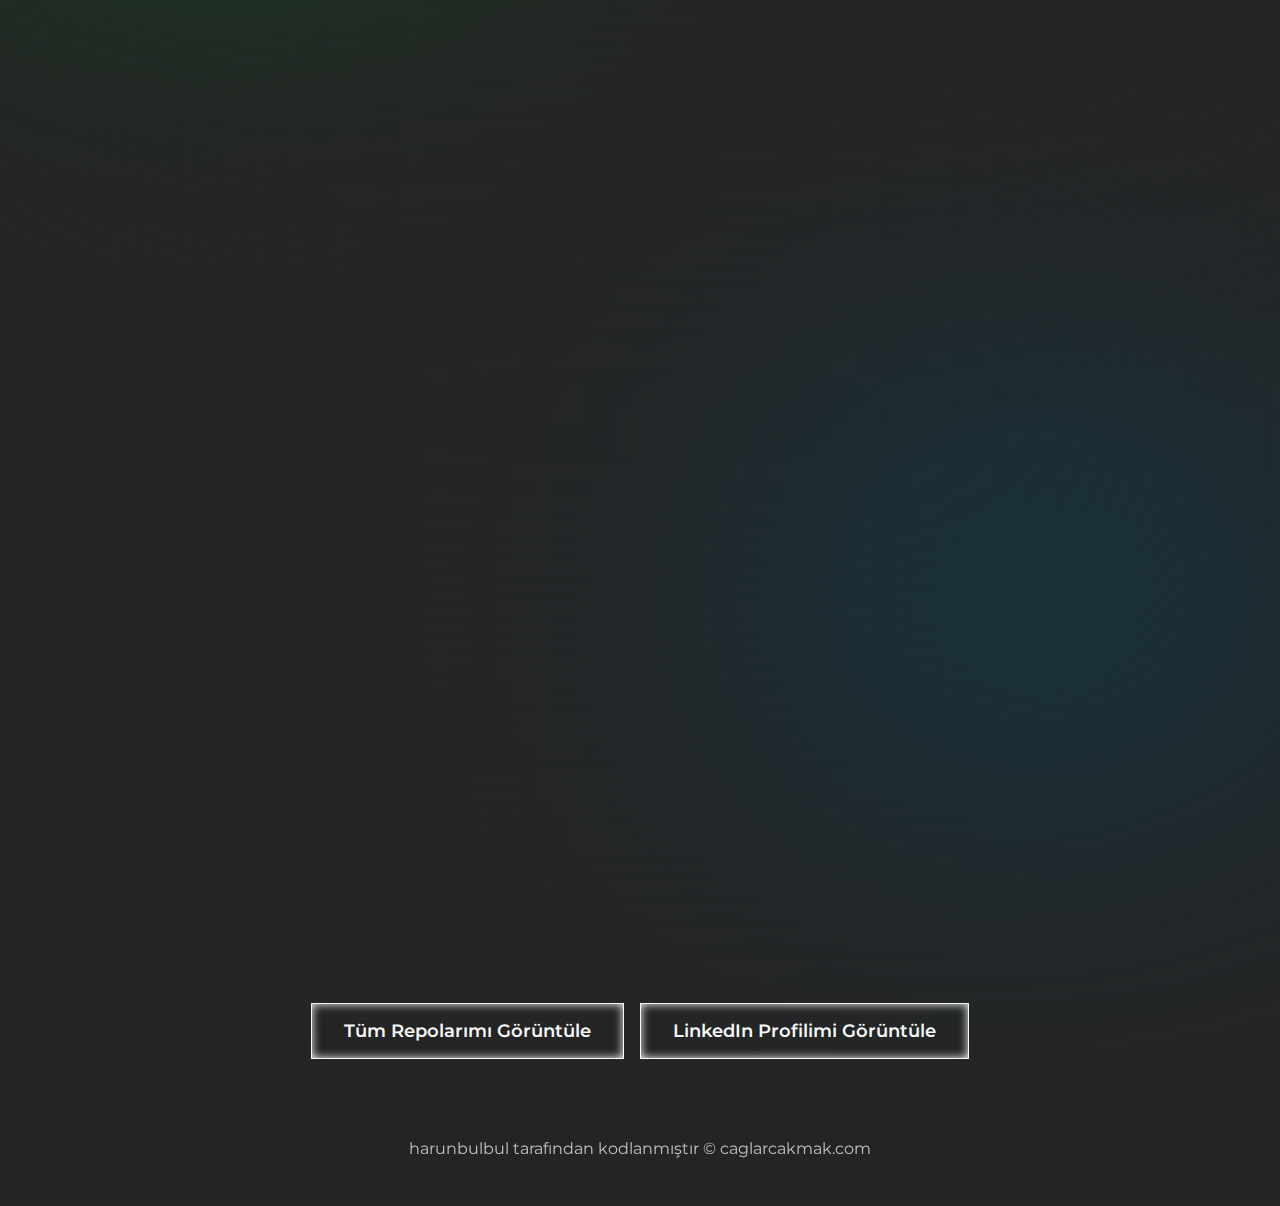
==== commit 30414551: "init" ====
--- a/indexTR.html
+++ b/indexTR.html
@@ -35,7 +35,7 @@
         </nav>
         <img src="img/logom.png" style="position: relative; z-index: 4; top: 50px; pointer-events: none; background: none; width: 560px; filter: invert(100%);">
         <div class="brandArea">
-            <h1>Portfolyo Sayfama Hoş Geldiniz</h1>
+            <h1>portfolyo sayfama hoş geldiniz</h1>
             <p>&#60;Ben Çağlar Çakmak/&#62;</p>
             <button><a href="/img/caglarcakmakCV.pdf" target="_blank">CV'mi Görüntüle</a></button>
         </div>
@@ -209,7 +209,7 @@
             </div>
 
             <div class="projectCard">
-                <img src="img/yolo.png">
+                <img src="img/yoloraf.png">
                 <div class="content">
                     <div class="contentMain">
                         <h2>YOLO Tabanlı Market Raf Ürün Tespiti, Sınıflandırma ve Otomatik Stok Analizi</h2>
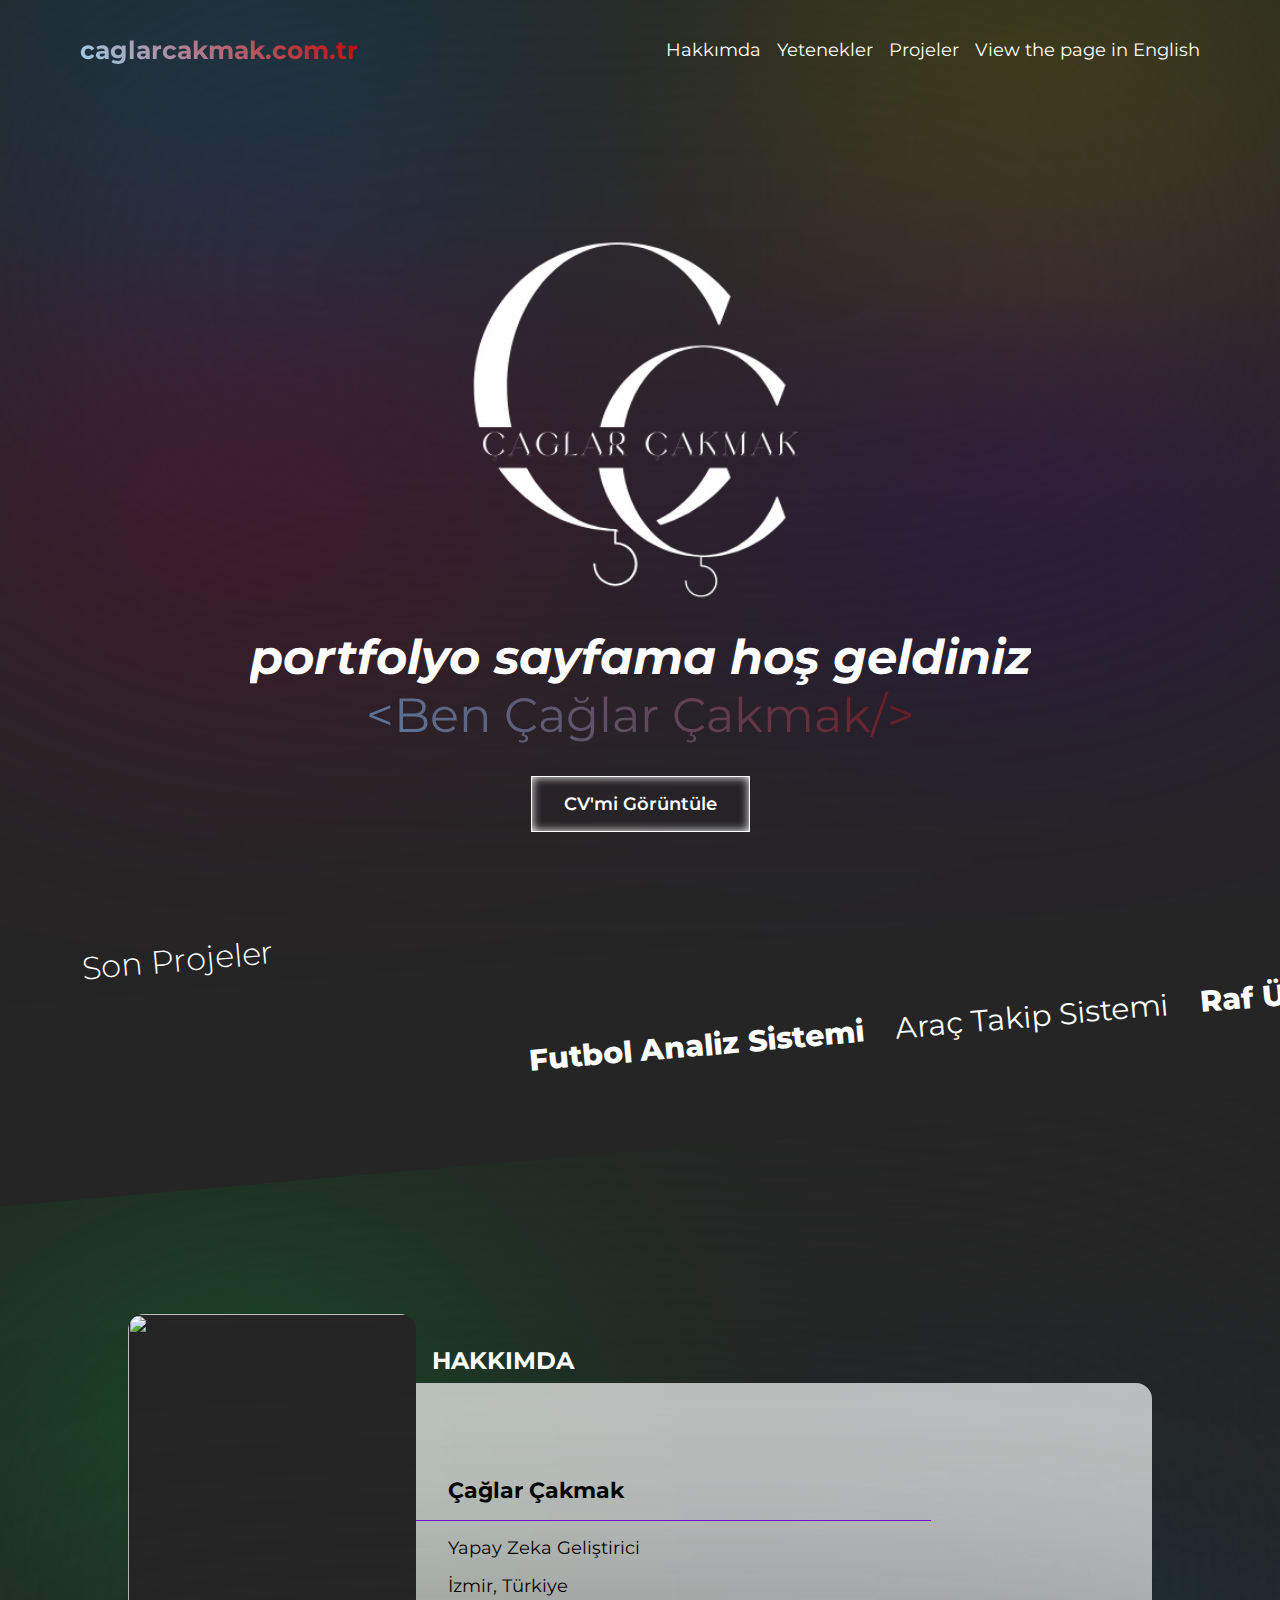
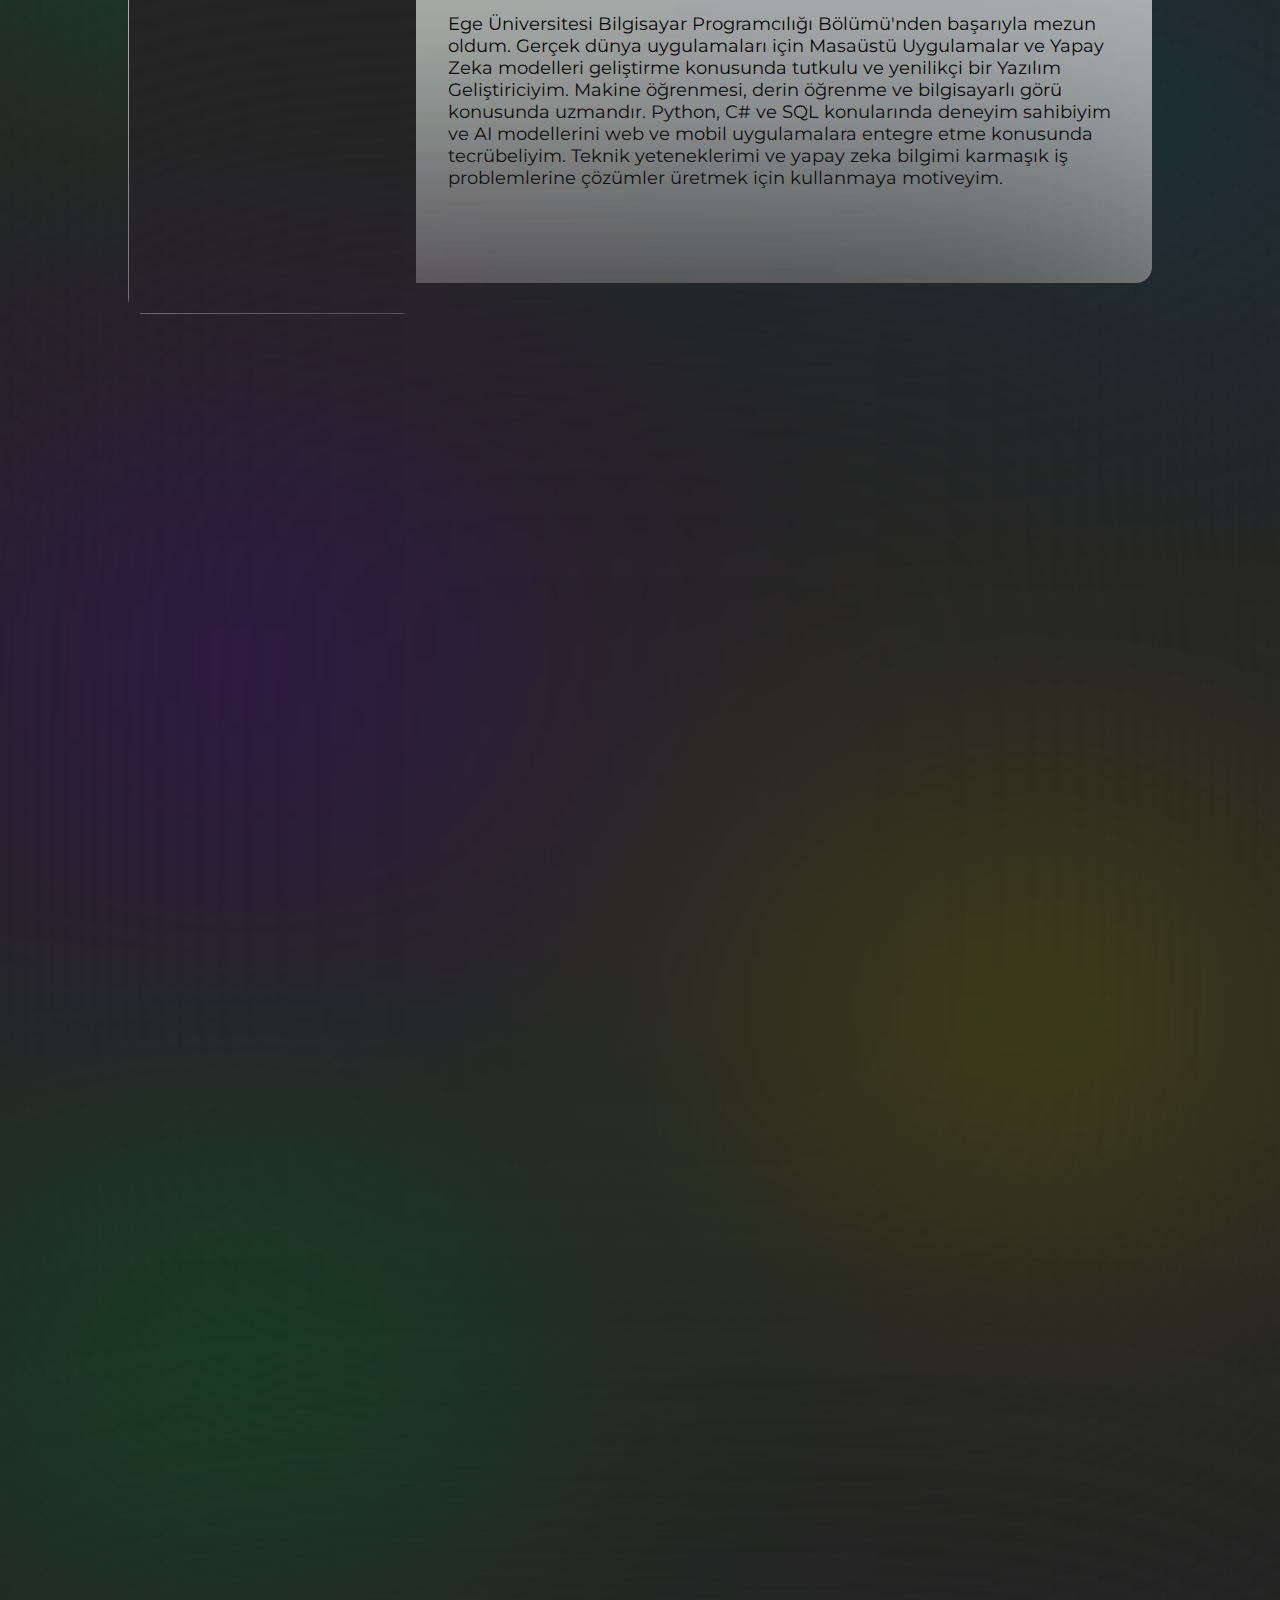
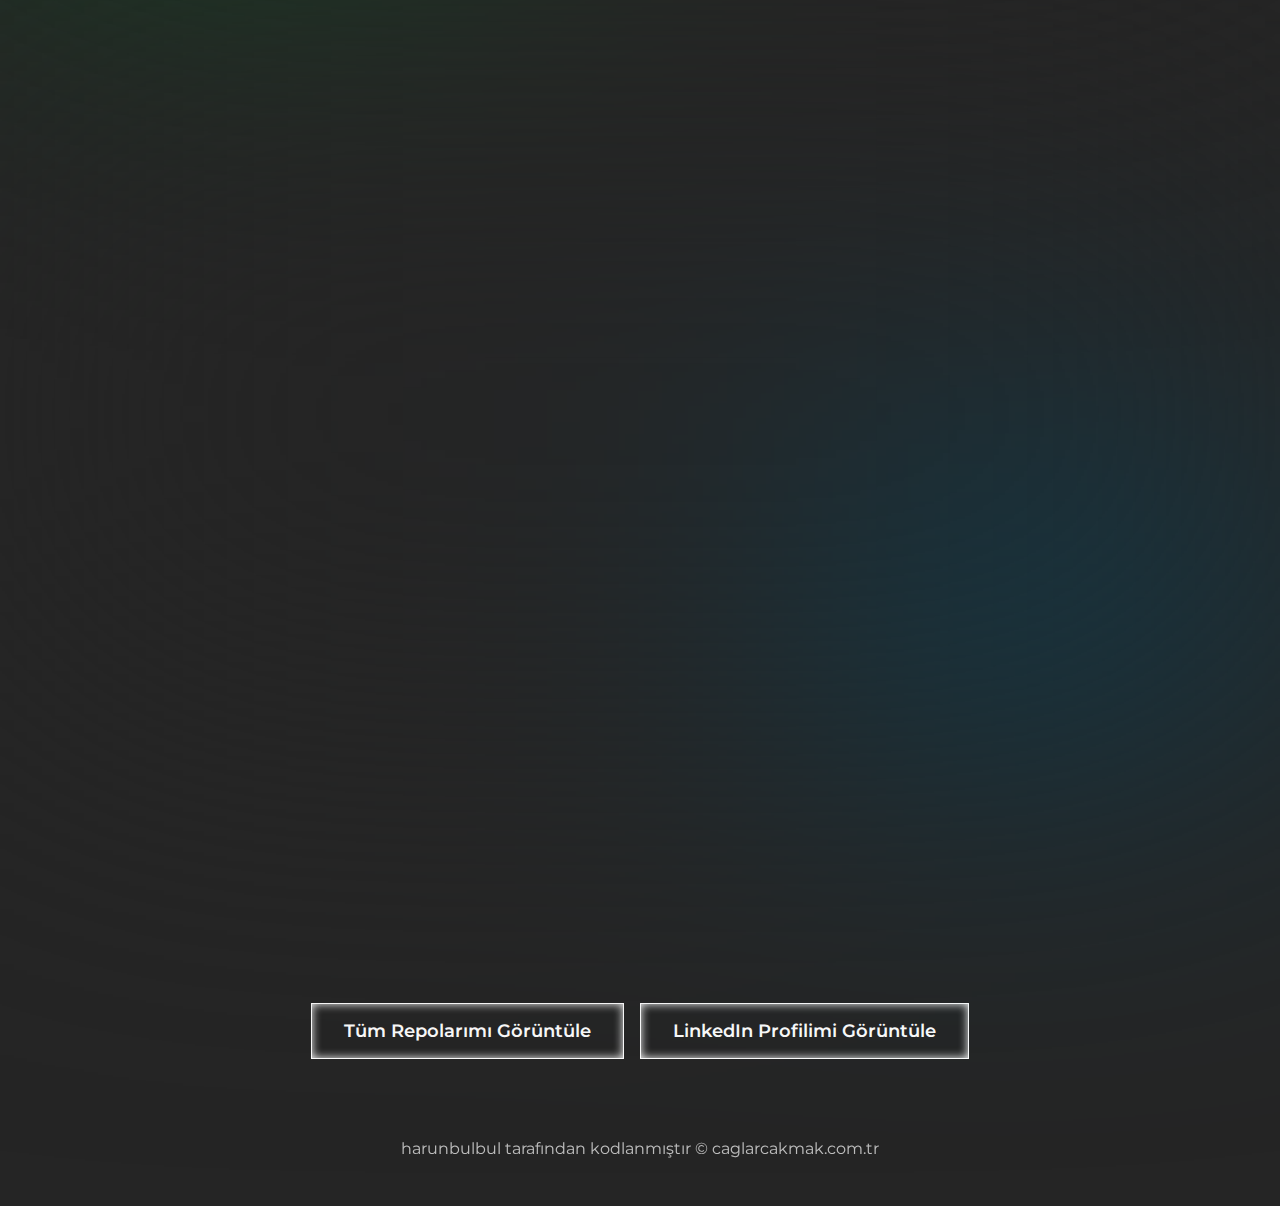
==== commit 3383750f: "bi" ====
--- a/indexTR.html
+++ b/indexTR.html
@@ -23,8 +23,9 @@
         </div>
         <nav>
             <div class="brandContainer">
-                <b class="brand">caglarcakmak.com</b>
-            </div>
+                <b class="brand">caglarcakmak.com.tr</b>
+            </div>
+            
             <ul>
                 <li><a href="#about">Hakkımda</a></li>
                 <li><a href="#skills">Yetenekler</a></li>
@@ -264,7 +265,7 @@
         </div>
     </section>
     <footer>
-        harunbulbul tarafından kodlanmıştır © caglarcakmak.com
+        harunbulbul tarafından kodlanmıştır © caglarcakmak.com.tr
     </footer>
 </body>
 
